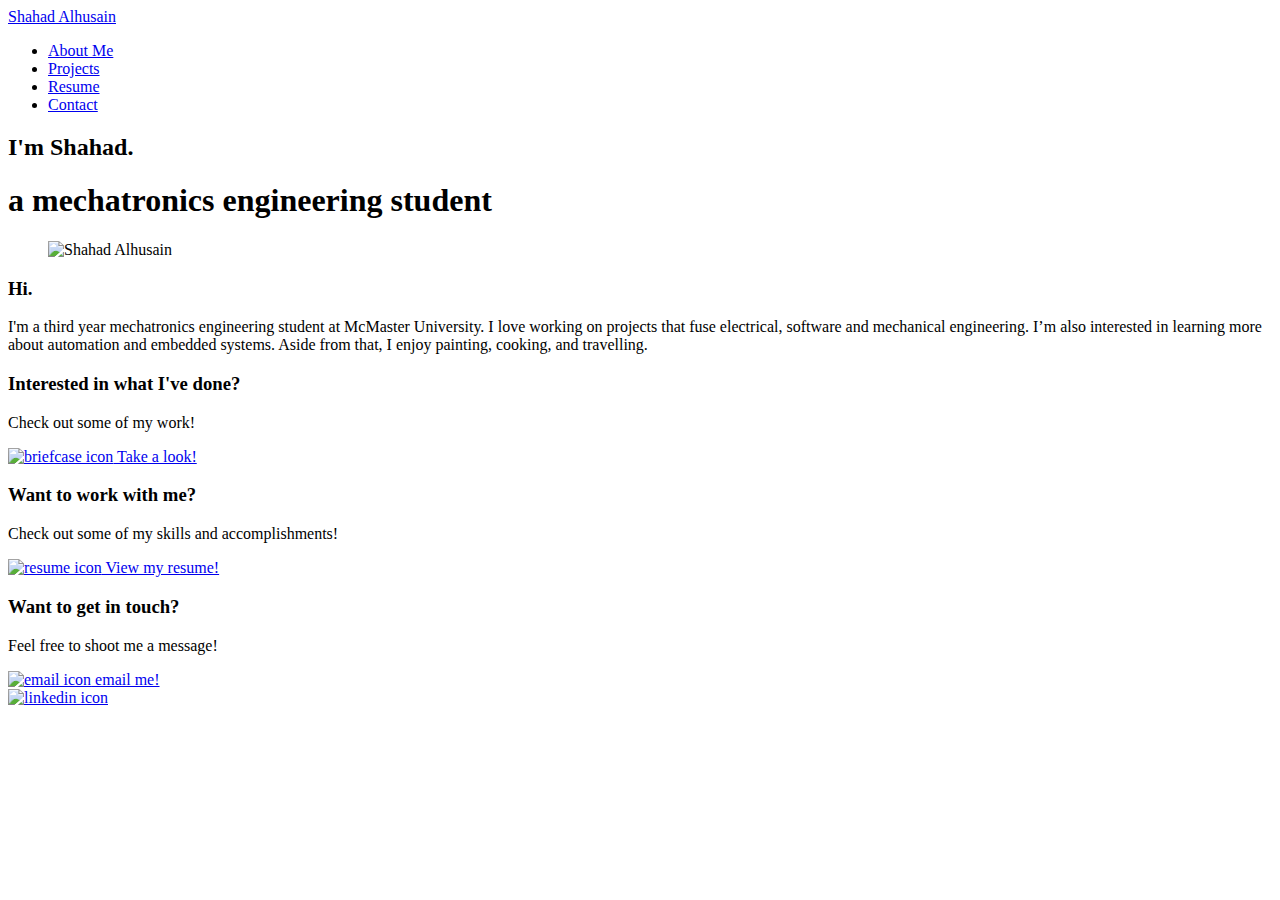
==== index.html @ b92a8ebf "Create index.html" ====
<!DOCTYPE html>
<html>
  <head>
    <meta charset="utf-8">
    <title></title>
    <link rel="shortcut icon" type="image/png" href="image/favicon.png">
    <meta name="viewport" content="width=device-width, initial-scale=1.0">
    <link href="https://fonts.googleapis.com/css?family=Comfortaa|Montserrat:700|Patrick+Hand|Quicksand|Raleway|Sofia" rel="stylesheet">
    <link rel="stylesheet" href="style.css">
  </head>
  <body>
    <header>
      <a href="index.html" class="header-logo">Shahad Alhusain</a> <!--link back to home page-->
      <nav>
        <ul>
          <li><a href="#about">About Me</a></li>
          <li><a href="#projects">Projects</a></li>
          <li><a href="#resume">Resume</a></li>
          <li><a href="#contact">Contact</a></li>
        </ul>
      </nav>
    </header>
    <main>
        <section class="index-banner"> <!--banner-->
          <div class="intro-message">
            <h2>I'm Shahad.</h2>
            <h1>a mechatronics engineering student</h1>
          </div>
        </section>
        <section class="index-about" id="about">
            <div class="about-me">
              <figure>
                <img src="image/me.png" alt="Shahad Alhusain">
              </figure>
              <h3>Hi.</h3>
            </div>
            <p>I'm a third year mechatronics engineering student at McMaster University. I love working on projects that fuse electrical, software and mechanical engineering. I’m also interested in learning more about automation and embedded systems. Aside from that, I enjoy painting, cooking, and travelling.</p
        </section>
        <div class="container">
        <section class="index-projects" id="projects">
              <h3>Interested in what I've done?</h3>
              <p>Check out some of my work!</p>
              <div class="projects-link">
                <a href="projects.html">
                  <img src="image/briefcase.png" alt="briefcase icon">
                  Take a look!</a>
            </div>
        </section>
        <section class="index-resume" id="resume">
          <h3>Want to work with me?</h3>
          <p>Check out some of my skills and accomplishments!</p>
          <div class="resume-link">
            <a href="doc/CV_ShahadAlhusain.pdf">
              <img src="image/resume.png" alt="resume icon">
              View my resume!</a>
        </div>
      </section>
    </div>
        <section class="index-contact" id = "contact">
          <h3>Want to get in touch?</h3>
          <p>Feel free to shoot me a message!</p>
          <div class="email-link">
            <a href="mailto:alhusais@mcmaster.ca?">
              <img src="image/emailicon.png" alt="email icon">
              email me!</a>
          </div>
        </section>
      </main>
      <footer>
        <div id="footer-images">
            <a href="https://www.linkedin.com/in/shahadalhusain/">
              <img class="logo" border="0" alt="linkedin icon"
              src="image/linkedinicon.png">
            </a>
            <!-- <a href="https://www.instagram.com">
              <img class="logo" border="0" alt="instagram icon"
              src="image/instaicon.png">
            </a> -->
         </div>
        </footer>
  </body>
</html>
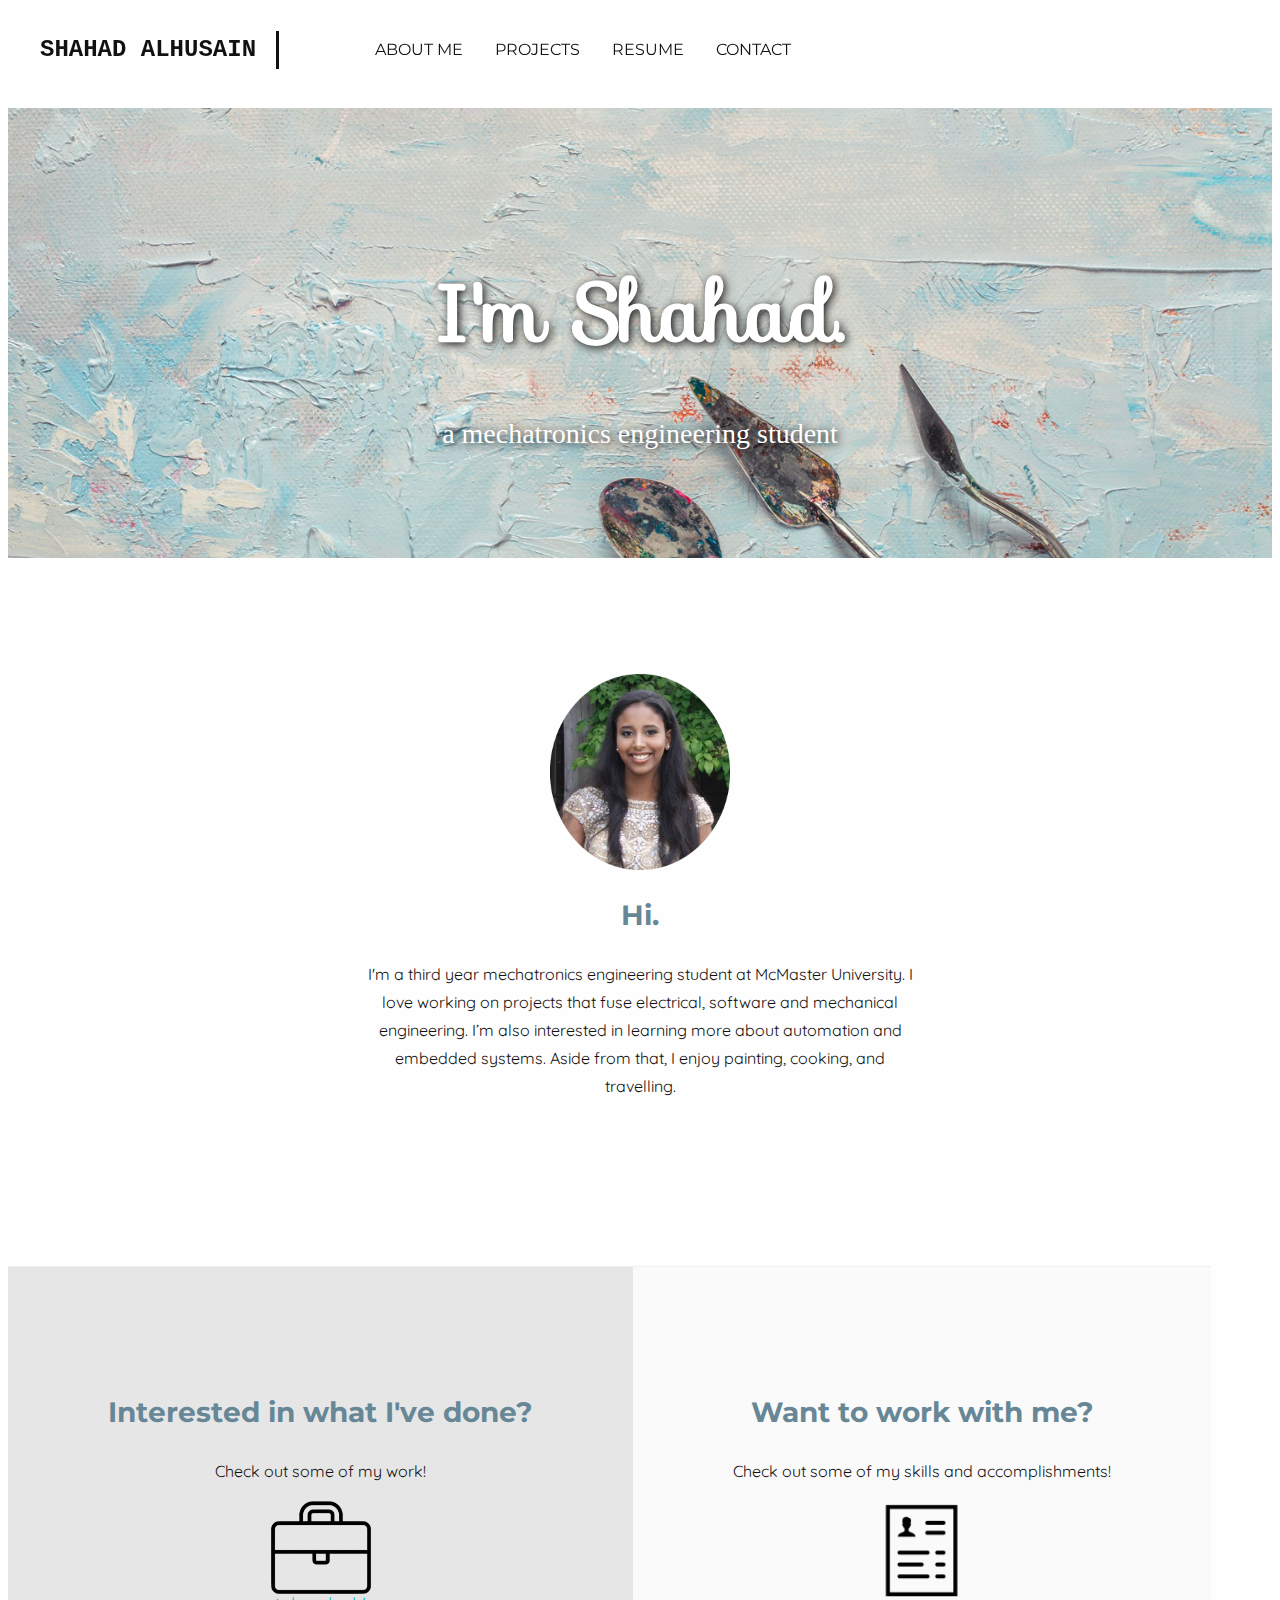
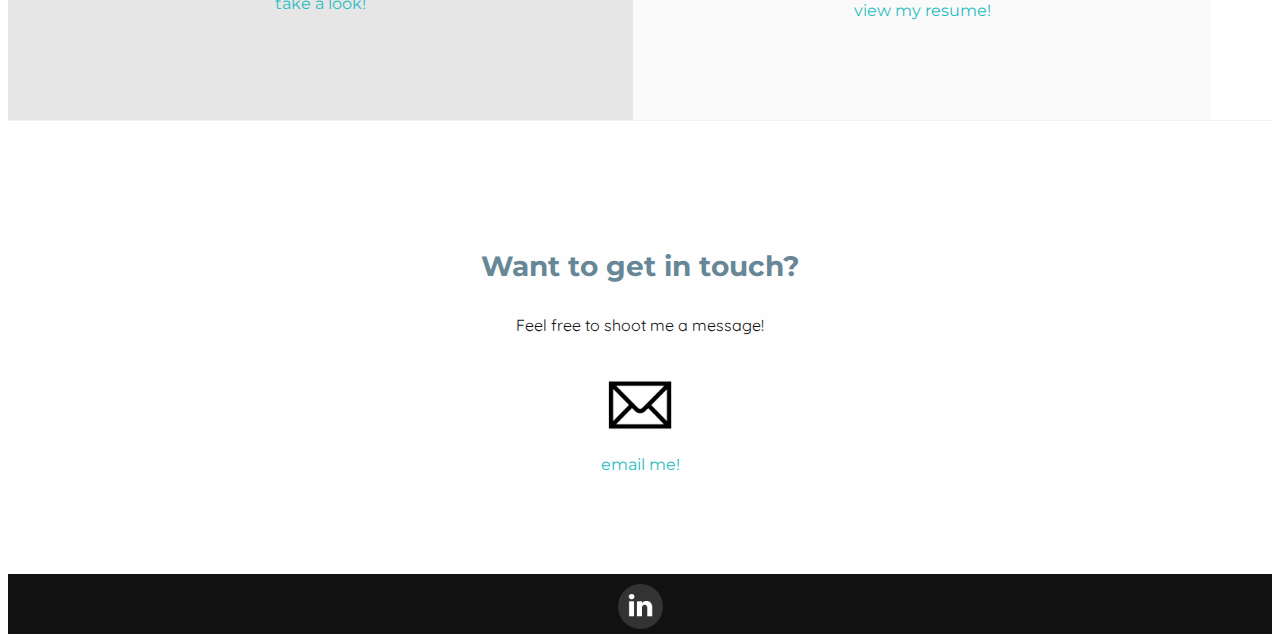
==== commit d29ce344: "Update index.html" ====
--- a/index.html
+++ b/index.html
@@ -1,4 +1,5 @@
 <!DOCTYPE html>
+<!>
 <html>
   <head>
     <meta charset="utf-8">
--- a/style.css
+++ b/style.css
@@ -0,0 +1,336 @@
+*{
+  text-decoration: none; /*remove underline from links*/
+}
+
+main {
+  padding-top: 100px; /*height of header*/
+}
+
+header {
+  position: fixed; /*always visible*/
+  top:0;
+  right:0;
+  left: 0;
+  background-color: rgba(254, 254, 254, 0.9); /*slighlty transparent*/
+  width: 100%;
+  height: 100px;
+}
+
+header .header-logo{
+  font-family: Monospace;
+  font-size: 24px;
+  font-weight: 900;
+  color: #111; /*shade of black*/
+  text-transform: uppercase;
+  display: block;
+  margin: 0 auto; /*centers block*/
+  text-align: left;
+  padding: 20px 0px; /*top+bot left+right*/
+}
+
+header nav ul { /*unordered list=entire nav*/
+  display: block;
+  margin: 0 auto;
+  width: fit-content;
+}
+
+header nav ul li { /*list inside*/
+  display: inline-block;
+  float: left;
+  list-style: none;
+  padding: 0px 16px;
+}
+
+header nav ul li a{ /*link inside*/
+  font-family: Montserrat;
+  font-size: 16px;
+  color: #111; /*shade of black*/
+  text-transform: uppercase;
+}
+
+
+@media only screen and (min-width: 1000px) { /*desktop version*/
+  header .header-logo{
+    margin: 31px 0; /* top l+r*/
+    text-align: left;
+    line-height: 38px;
+    padding: 0 20px 0 40px; /*top right bottom left*/
+    border-right: 3px solid #111;
+    float: left;
+  }
+  header nav ul { /*unordered list=entire nav*/
+    margin: 20px 0 0 40px; /*uncenter*/
+    float: left;
+  }
+
+  header nav ul li a{ /*link inside*/
+    line-height: 60px;
+  }
+}
+
+/*INDEX PAGE*/
+
+.index-banner {
+  width: 100%;
+  height: calc(100vh - 100px); /*height of header=100px*/
+  background-image: url('image/paint12.jpg');
+  background-repeat: no-repeat;
+  background-position: center;
+  background-size: cover;
+  display: table;
+}
+
+.intro-message {
+  display: table-cell;
+  vertical-align: middle;
+}
+
+.index-banner h2{
+  font-family: 'Sofia',cursive;
+  font-size: 80px;
+  font-weight: 900;
+  line-height: 70px;
+  color: #fff;
+  text-align: center;
+  text-shadow: 2px 2px 8px #111;
+}
+
+.index-banner h1{
+  font-family: PT serif;
+  font-size: 28px;
+  font-weight: 100;
+  line-height: 40px;
+  color: #fff;
+  text-align: center;
+  text-shadow: 2px 2px 8px #111;
+}
+@media only screen and (min-width: 1000px) {
+  .wrapper {
+    width: 1000px;
+    margin: 0 auto;
+  }
+  .index-banner {
+    height: 450px;
+  }
+
+  .index-banner h1{
+    display: block;
+    width: 560px;
+    margin: 0 auto;
+  }
+
+}
+/*ABOUT ME*/
+
+.index-about {
+  display: block;
+  padding-top: 100px;
+  background-color: #fefefe;
+}
+.about-me img{
+  display: block;
+  margin: 0 auto;
+  max-width: 100%;
+  width: 180px;
+  height: auto;
+}
+
+.about-me h3 {
+  font-family: 'Montserrat', sans-serif;
+  font-size: 28px;
+  color: #678797; /*#29BDC2*/
+  text-align: center;
+}
+
+.index-about p{
+  font-family: 'Quicksand', sans-serif;
+  font-size: 16px;
+  color: #111;
+  text-align: center;
+  padding: 0px 350px 150px 350px; /*T R B L*/
+  line-height: 28px;
+}
+/*PROJECTS SIDE BY SIDE WITH RESUME*/
+.container {
+  display: flex;
+}
+.index-projects, .index-resume {
+  /*float: left;*/
+  box-sizing: border-box;
+  /*width 50%;*/
+  padding: 100px;
+}
+
+/*projects*/
+.index-projects {
+  display: block;
+  /*padding: 100px 350px 100px 350px;*/
+  background-color: #E6E6E6;
+  border-top: 1px groove #f1f1f1;
+}
+
+.index-projects h3{
+  font-family: 'Montserrat', sans-serif;
+  font-size: 28px;
+  color: #678797;
+  text-align: center;
+}
+
+.index-projects p{
+  font-family: 'Quicksand', sans-serif;
+  font-size: 16px;
+  color: #111;
+  text-align: center;
+  padding: 0;
+}
+
+.projects-link div{
+  display: block;
+  text-align: center;
+}
+.projects-link img{
+  display: block;
+  margin: 0 auto;
+  max-width: 100%;
+  width: 100px;
+  height: auto;
+}
+
+.projects-link a{
+  display: block;
+  margin: 0 auto;
+  font-family: Montserrat;
+  font-size: 16px;
+  color: #29BDC2;
+  text-transform: lowercase;
+  text-align: center;
+}
+
+/*RESUME*/
+.index-resume{
+  display: block;
+  /*padding: 100px 350px 100px 350px;*/
+  background-color: #fafafa;
+  /*#D0D3D4;*/
+  border-top: 1px groove #f1f1f1;
+}
+
+.index-resume h3{
+  font-family: 'Montserrat', sans-serif;
+  font-size: 28px;
+  color: #678797;
+  text-align: center;
+}
+
+.index-resume p{
+  font-family: 'Quicksand', sans-serif;
+  font-size: 16px;
+  color: #111;
+  text-align: center;
+  padding: 0;
+}
+
+.resume-link div{
+  display: block;
+  text-align: center;
+}
+.resume-link img{
+  display: block;
+  margin: 0 auto;
+  max-width: 100%;
+  width: 100px;
+  height: auto;
+}
+
+.resume-link a{
+  display: block;
+  margin: 0 auto;
+  font-family: Montserrat;
+  font-size: 16px;
+  color: #29BDC2;
+  text-transform: lowercase;
+  text-align: center;
+}
+ /*CONTACT*/
+ .index-contact{
+   display: block;
+   padding: 100px 350px 100px 350px;
+   background-color: #fefefe;
+   border-top: 1px groove #f1f1f1;
+ }
+
+ .index-contact h3{
+   font-family: 'Montserrat', sans-serif;
+   font-size: 28px;
+   color: #678797;
+   text-align: center;
+ }
+
+ .index-contact p{
+   font-family: 'Quicksand', sans-serif;
+   font-size: 16px;
+   color: #111;
+   text-align: center;
+   padding: 0;
+ }
+
+ .email-link div{
+   display: block;
+   text-align: center;
+ }
+ .email-link img{
+   display: block;
+   margin: 0 auto;
+   max-width: 100%;
+   width: 100px;
+   height: auto;
+ }
+
+ .email-link a{
+   display: block;
+   margin: 0 auto;
+   font-family: Montserrat;
+   font-size: 16px;
+   color: #29BDC2;
+   text-transform: lowercase;
+   text-align: center;
+ }
+ /*--------------------------------------------------------------------*/
+ /*FOOTER*/
+ footer {
+   width: 100%;
+   background-color: #111;
+   height: 60px;
+ }
+
+ .logo {
+   display: inline-block;
+   margin-left: auto;
+   margin-right: auto;
+   height: 45px;
+   padding-top: 10px;
+ }
+
+#footer-images{
+  text-align: center;
+}
+/*.footer-socialmedia {
+   display: block;
+   margin: 0 auto;
+   width: 50%;
+ }
+
+ .footer-socialmedia img{
+   max-width: 100%;
+   width: 50px;
+   height: auto;
+   margin-left: auto;
+   margin-right: auto;
+   display: block;
+ }
+
+ .footer-socialmedias::after {
+   content: "";
+   clear: both;
+   display: table;
+ }*/
